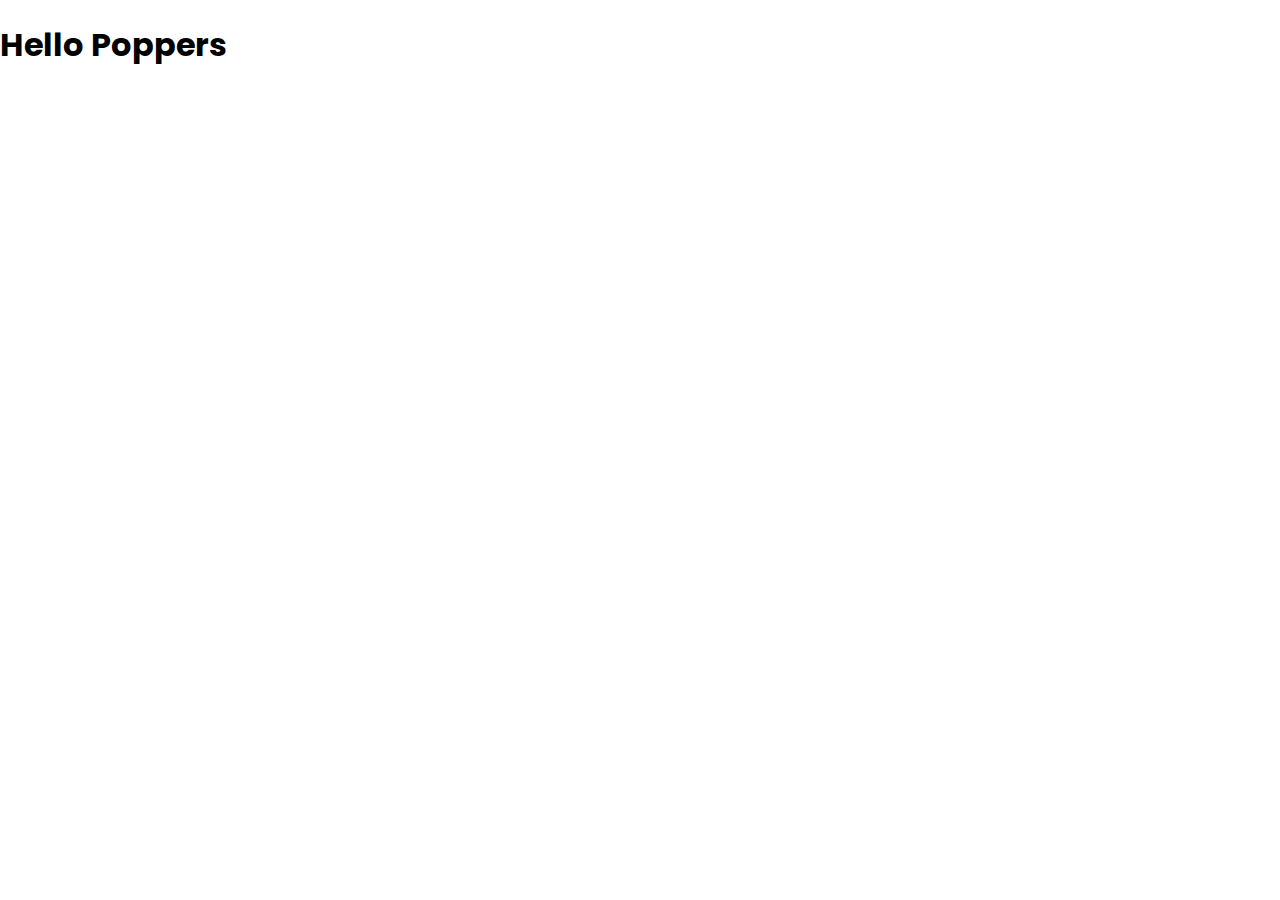
==== countdown-timer/index.html @ ab524770 "Set base structure of index.html and style.css for all small projects" ====
<!DOCTYPE html>
<html lang="en">
    <head>
        <meta charset="UTF-8" />
        <meta name="viewport"
        content="width=device-width, initial-scale=1.0" />
        <title>Title</title>
        <link rel="stylesheet" href="style.css">
        <script src="script.js" defer></script>
    </head>
    <body>
        <h1>Hello Poppers</h1>
    </body>
</html>
---- countdown-timer/style.css ----
@import url('https://fonts.googleapis.com/css2?family=Poppins:wght@200;600&display=swap');


* {
    box-sizing: border-box;
}

body {
    font-family: 'Poppins', sans-serif;
    margin: 0;
}
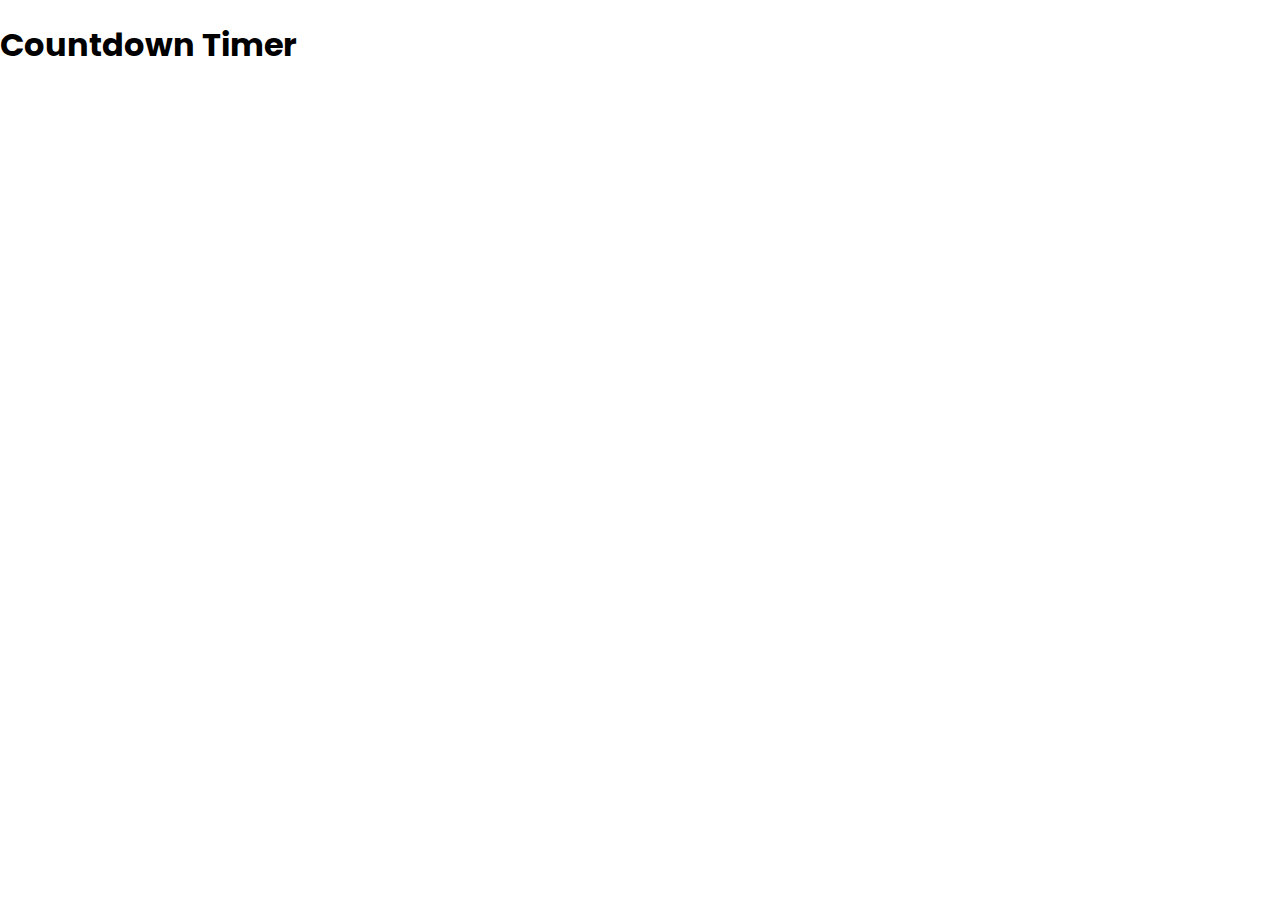
==== commit d3177411: "Add directory for countdown timer project" ====
--- a/countdown-timer/index.html
+++ b/countdown-timer/index.html
@@ -4,11 +4,11 @@
         <meta charset="UTF-8" />
         <meta name="viewport"
         content="width=device-width, initial-scale=1.0" />
-        <title>Title</title>
+        <title>Countdown Timer</title>
         <link rel="stylesheet" href="style.css">
         <script src="script.js" defer></script>
     </head>
     <body>
-        <h1>Hello Poppers</h1>
+        <h1>Countdown Timer</h1>
     </body>
 </html>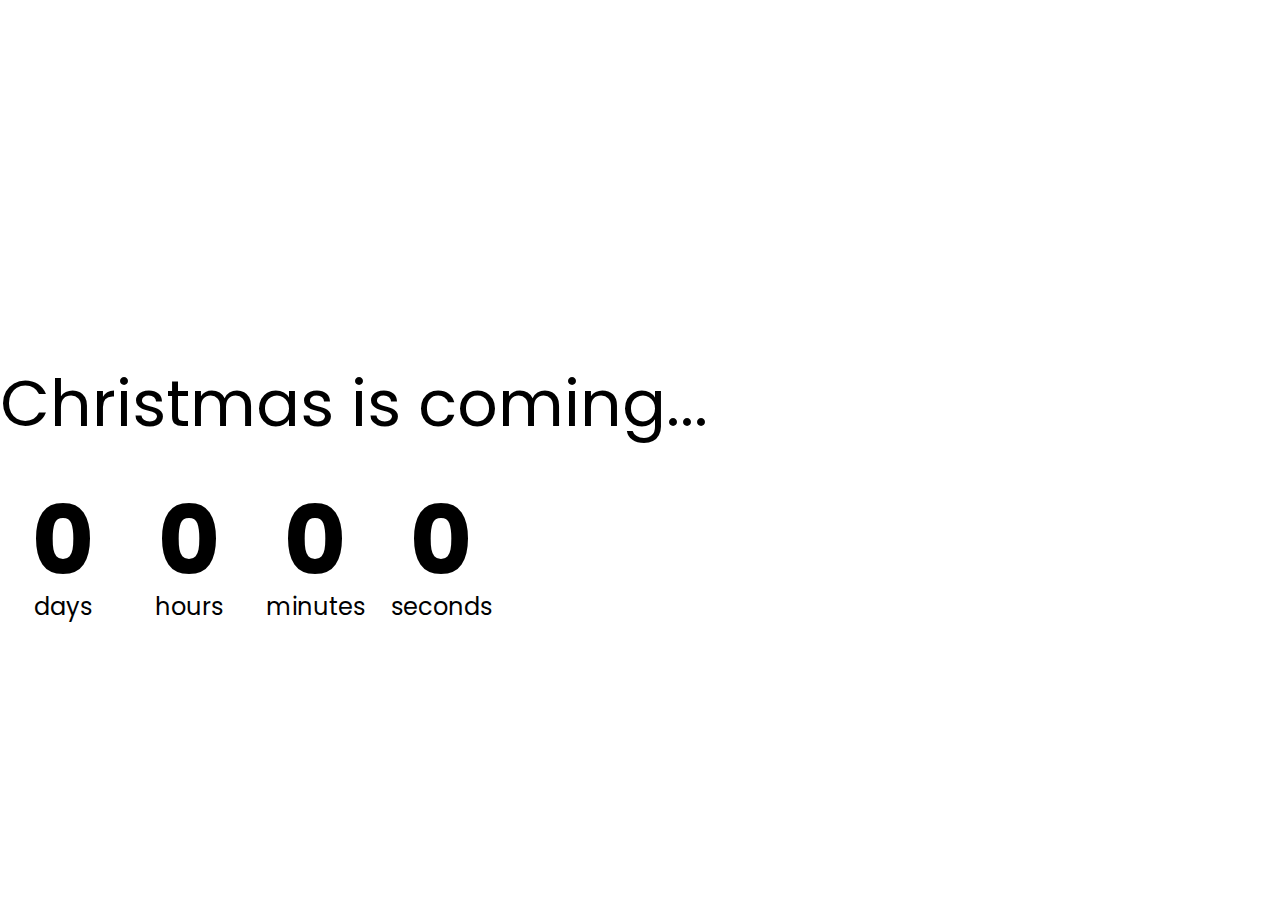
==== commit 01c9eec7: "Add background image and countdown texts(days, hours, minutes, seconds)" ====
--- a/countdown-timer/index.html
+++ b/countdown-timer/index.html
@@ -9,6 +9,25 @@
         <script src="script.js" defer></script>
     </head>
     <body>
-        <h1>Countdown Timer</h1>
+        <h1>Christmas is coming...</h1>
+
+        <div class="countdown-container">
+            <div class="countdown-el days-c">
+                <p class="big-text" id="hours">0</p>
+                <span>days</span>
+            </div>
+            <div class="countdown-el hours-c">
+                <p class="big-text" id="hours">0</p>
+                <span>hours</span>
+            </div>
+            <div class="countdown-el minutes-c">
+                <p class="big-text" id="hours">0</p>
+                <span>minutes</span>
+            </div>
+            <div class="countdown-el seconds-c">
+                <p class="big-text" id="hours">0</p>
+                <span>seconds</span>
+            </div>
+        </div>
     </body>
 </html>--- a/countdown-timer/style.css
+++ b/countdown-timer/style.css
@@ -6,6 +6,41 @@
 }
 
 body {
+    background-image: url('images/christmas.jpg');
+    min-height: 100vh;
+    background-size: cover;
+    background-position: center center;
     font-family: 'Poppins', sans-serif;
     margin: 0;
+    display: flex;
+    flex-direction: column;
+    justify-content: center;
+    align-items: left;
+}
+
+h1 {
+    font-weight: normal;
+    font-size: 4rem;
+    margin-top: 5rem;
+}
+
+
+.countdown-container{
+    display: flex;
+}
+
+
+.big-text{
+    font-weight: bold;
+    font-size: 6rem;
+    line-height: 1;
+    margin: 0 2rem;
+}
+
+.countdown-el{
+    text-align: center;
+}
+
+.countdown-el span {
+    font-size: 1.5rem;
 }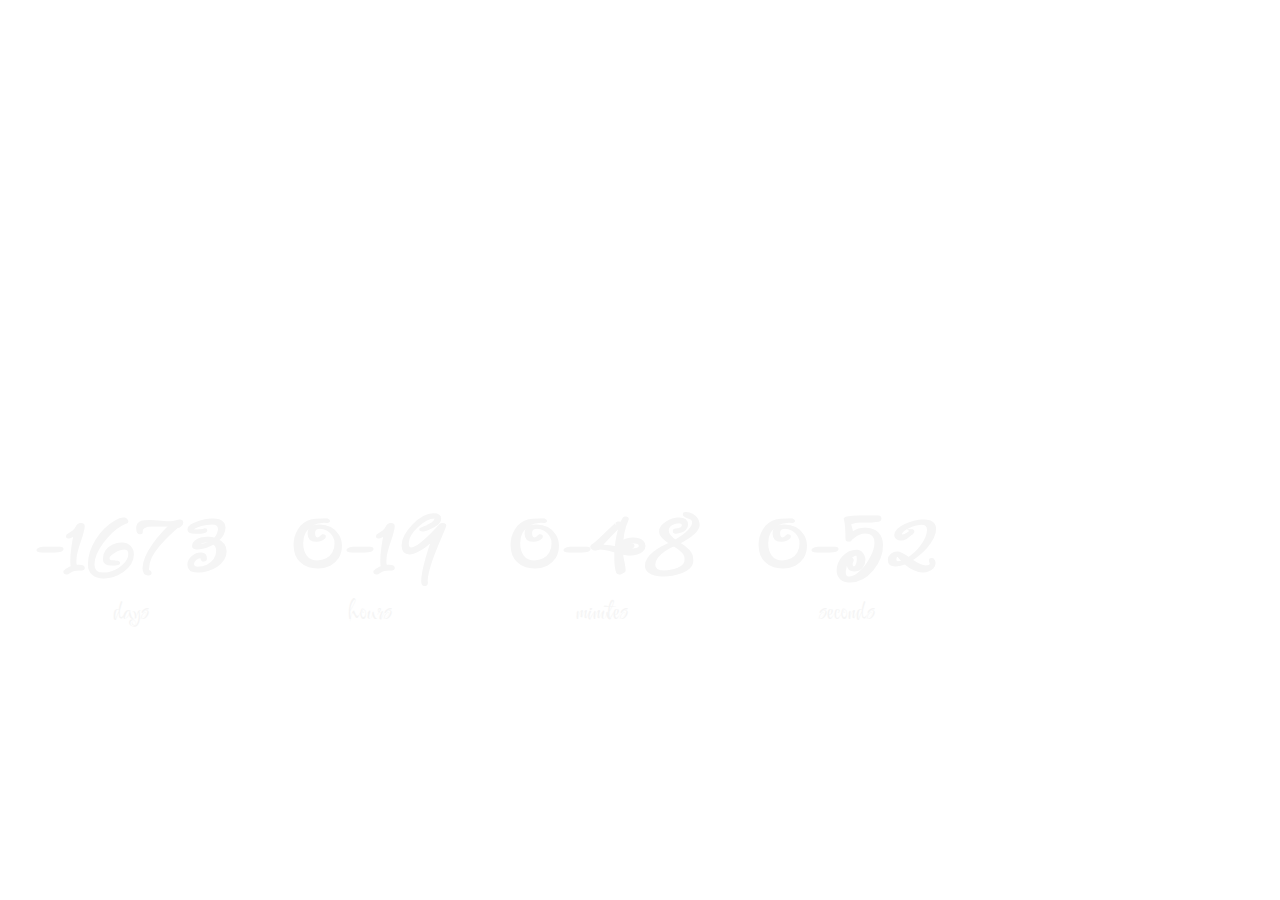
==== commit 81f938d7: "Edit image and texts (font, position, and color)" ====
--- a/countdown-timer/index.html
+++ b/countdown-timer/index.html
@@ -13,7 +13,7 @@
 
         <div class="countdown-container">
             <div class="countdown-el days-c">
-                <p class="big-text" id="hours">0</p>
+                <p class="big-text" id="days">0</p>
                 <span>days</span>
             </div>
             <div class="countdown-el hours-c">
@@ -21,11 +21,11 @@
                 <span>hours</span>
             </div>
             <div class="countdown-el minutes-c">
-                <p class="big-text" id="hours">0</p>
+                <p class="big-text" id="mins">0</p>
                 <span>minutes</span>
             </div>
             <div class="countdown-el seconds-c">
-                <p class="big-text" id="hours">0</p>
+                <p class="big-text" id="seconds">0</p>
                 <span>seconds</span>
             </div>
         </div>
--- a/countdown-timer/style.css
+++ b/countdown-timer/style.css
@@ -1,4 +1,5 @@
 @import url('https://fonts.googleapis.com/css2?family=Poppins:wght@200;600&display=swap');
+@import url('https://fonts.googleapis.com/css2?family=Festive&family=Poppins:wght@200;600&display=swap');
 
 
 * {
@@ -10,7 +11,7 @@
     min-height: 100vh;
     background-size: cover;
     background-position: center center;
-    font-family: 'Poppins', sans-serif;
+    font-family: 'Festive', sans-serif;
     margin: 0;
     display: flex;
     flex-direction: column;
@@ -20,17 +21,22 @@
 
 h1 {
     font-weight: normal;
+    color: white;
     font-size: 4rem;
     margin-top: 5rem;
 }
 
 
 .countdown-container{
+    color: whitesmoke;
     display: flex;
+    flex-wrap: wrap;
+    align-items: center;
 }
 
 
 .big-text{
+    color: whitesmoke;
     font-weight: bold;
     font-size: 6rem;
     line-height: 1;
